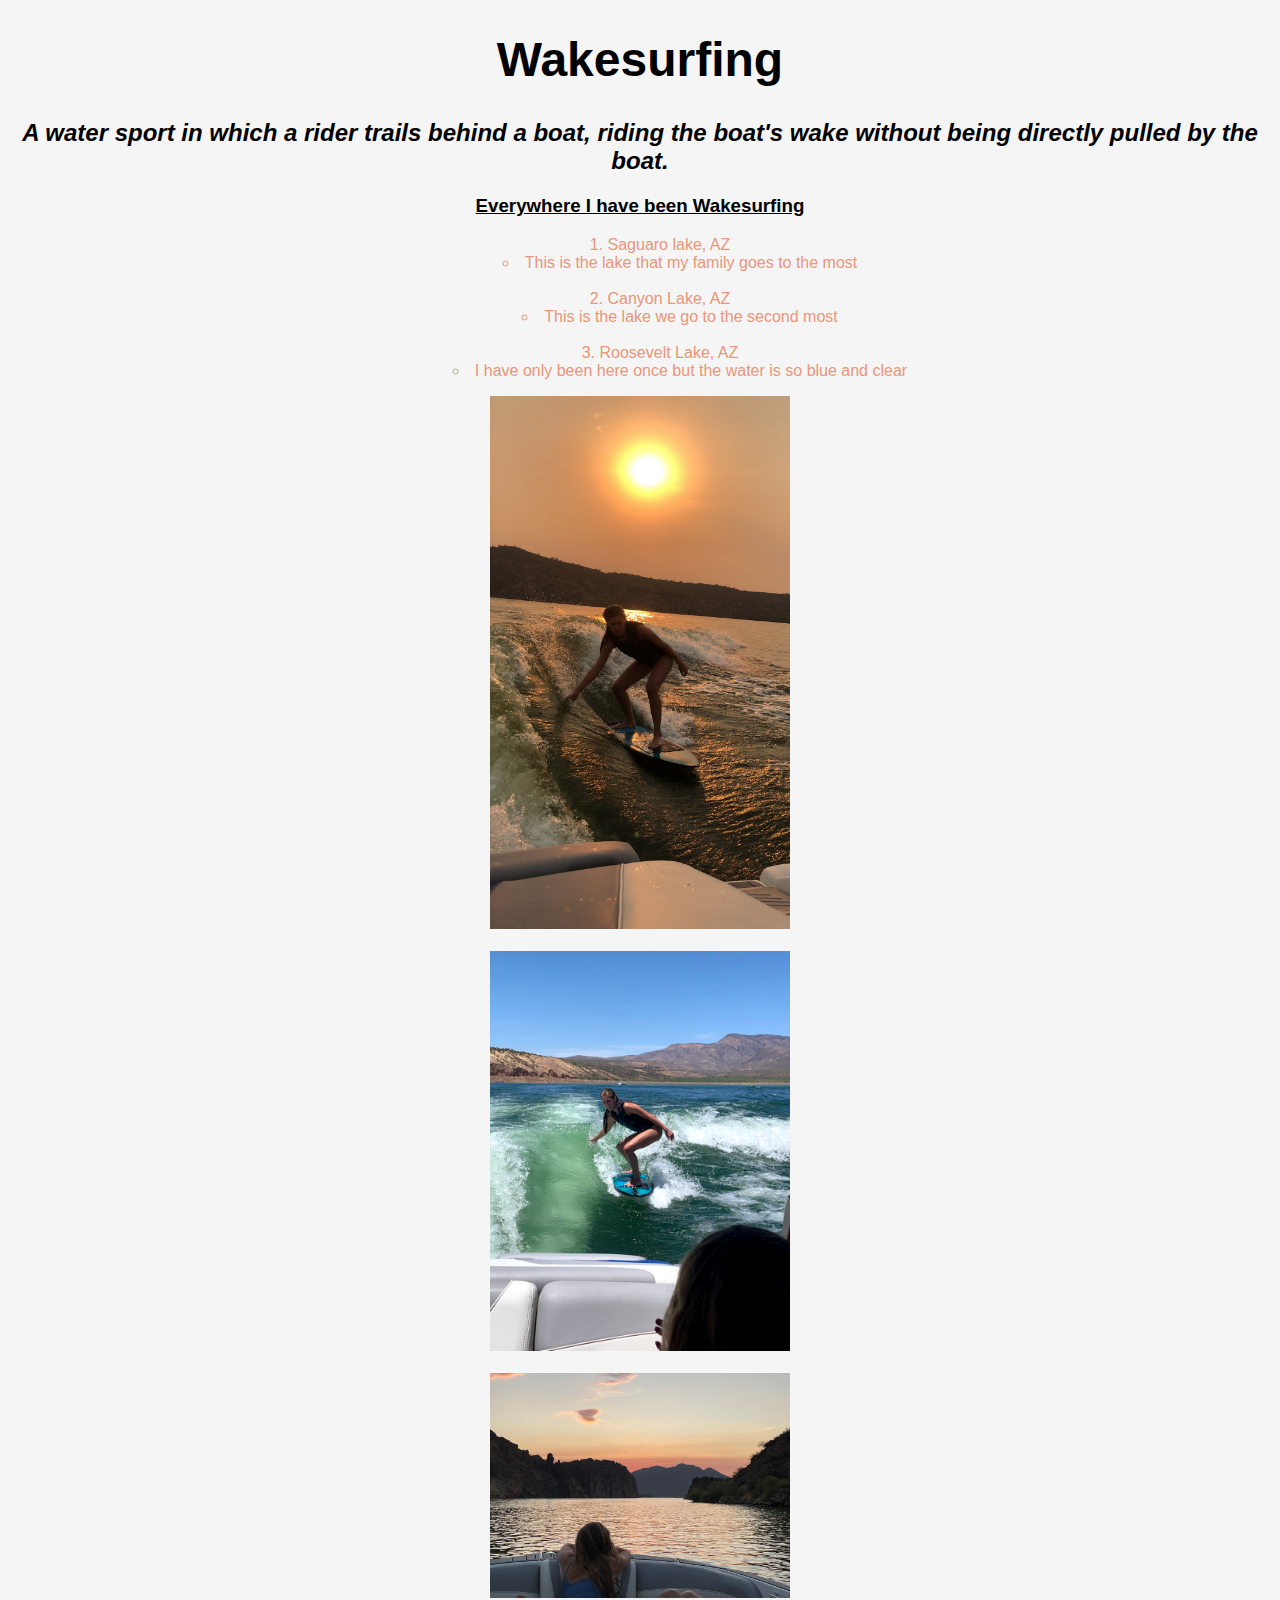
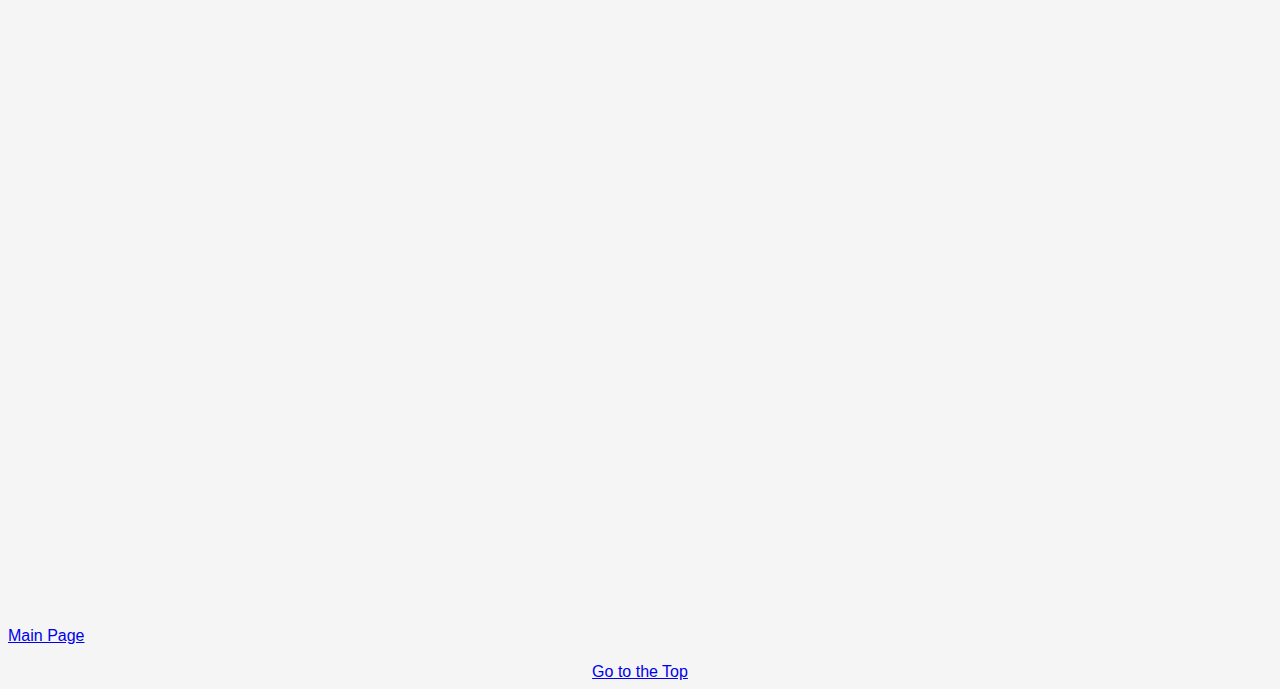
==== scratch.html @ 58e061e0 "Add files via upload" ====
<!DOCTYPE html>
<html lang="en">
<head>
    <meta charset="UTF-8">
    <meta http-equiv="X-UA-Compatible" content="IE=edge">
    <meta name="viewport" content="width=device-width, initial-scale=1.0">
    <link rel="stylesheet" type="text/css" href="/css/scratchstyles.css">
    <title>Wakesurfing</title>
</head>
<body>
    
    <div class="header">
        <h1 id="top">Wakesurfing</h1>
    </div>
    <div class="define">
        <h2>A water sport in which a rider trails behind a boat, riding the boat's wake without being directly pulled by the boat.</h2>

    </div>
    
    <div class="start">
        <h3>Everywhere I have been Wakesurfing</h3>

    </div>

    <div class="list">
        <ol>
            <li>
                Saguaro lake, AZ
            </li>
            <ul>
                <li>
                    This is the lake that my family goes to the most
                </li>
            </ul>
        <br>
            <li>
                Canyon Lake, AZ
            </li>
            <ul>
                <li>
                    This is the lake we go to the second most
                </li>
            </ul>
        <br>
            <li>
                Roosevelt Lake, AZ
            </li>
            <ul>
                <li>
                    I have only been here once but the water is so blue and clear
                </li>
            </ul>
        </ol>
           
        </ol>
    </div>
    
    <div class="pics">
        <img src="assets/img/IMG_5179.JPG" alt="saguaro sunset" width="300"> 

    <br>
    <br>

    <img src="assets/img/IMG_7391.jpg" alt="roosevelt lake" width="300">
    <br>
    <br>

    <img src="assets/img/IMG_5586.JPG" alt="boating" width="300">
    </div>

    <br>
    <br>
    <br>
    <br>
    <br>
    <br>
    
<div class="video">
    <iframe width="560" height="315" src="https://www.youtube.com/embed/XeUStq1HsfQ" title="YouTube video player" frameborder="0" allow="accelerometer; autoplay; clipboard-write; encrypted-media; gyroscope; picture-in-picture; web-share" allowfullscreen></iframe>
</div>

<br>
<br>
<br>
<br>
<script type="module" src="https://public.tableau.com/javascripts/api/tableau.embedding.3.latest.min.js"></script>


<tableau-viz id="tableauViz"       
  src='https://public.tableau.com/views/Superstore_embedded_800x800/Overview'      
  toolbar="bottom" hide-tabs>
</tableau-viz>

    <br>
    <br>
    <br>
    <br>
    <br>
    <br>
    <br>

    <div class="navigation">
    <a href="../index.html">Main Page</a>
    </div>

    <br>

    <a href="#top">Go to the Top</a>
</body>
</html>
---- css/scratchstyles.css ----
body{
    text-align: center;
    font-family: 'Lucida Sans', 'Lucida Sans Regular', 'Lucida Grande', 'Lucida Sans Unicode', Geneva, Verdana, sans-serif;
    background-color:whitesmoke;
}

.header{
   font-size: x-large;
}

.define{
    font-style: italic;
    
}

.start{
    text-decoration-line: underline;
    
}

.list{
    list-style-position: inside;
    color: darksalmon;
    
    
}

.navigation{
    text-align:left;
}
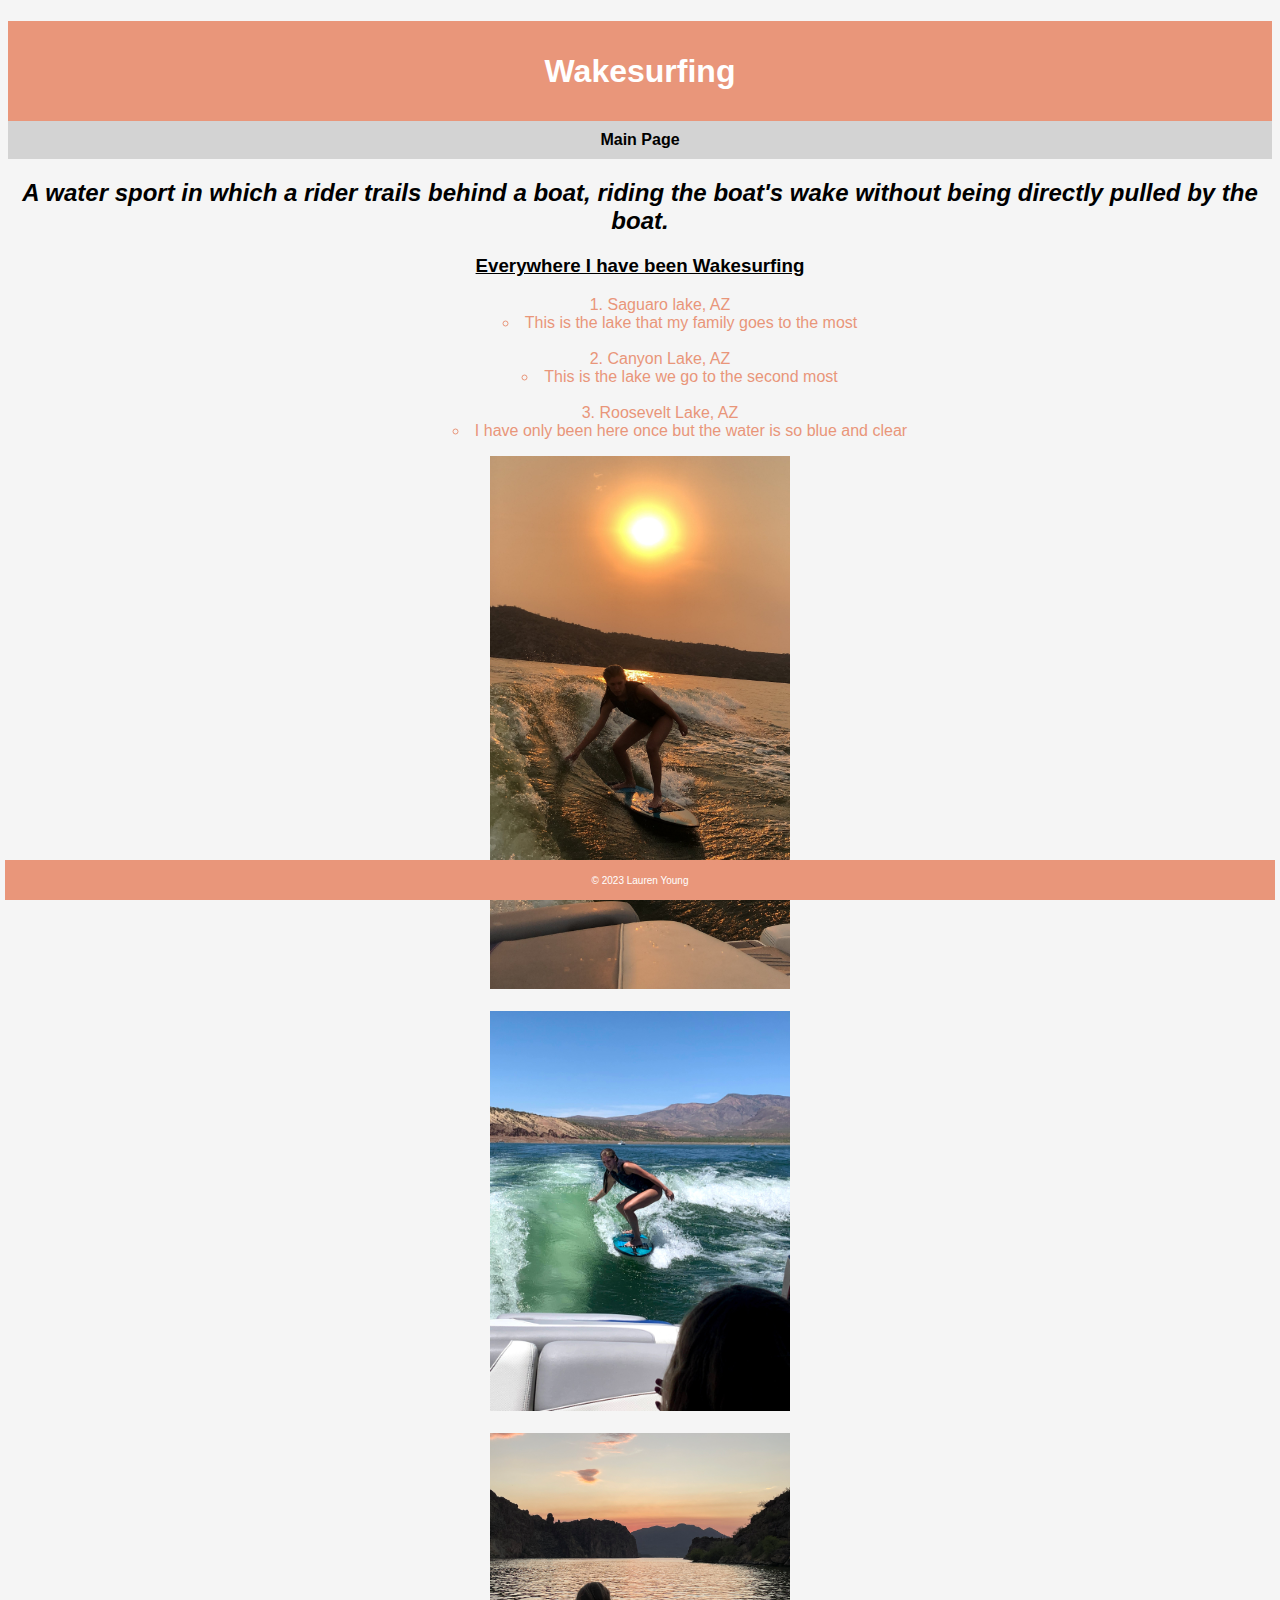
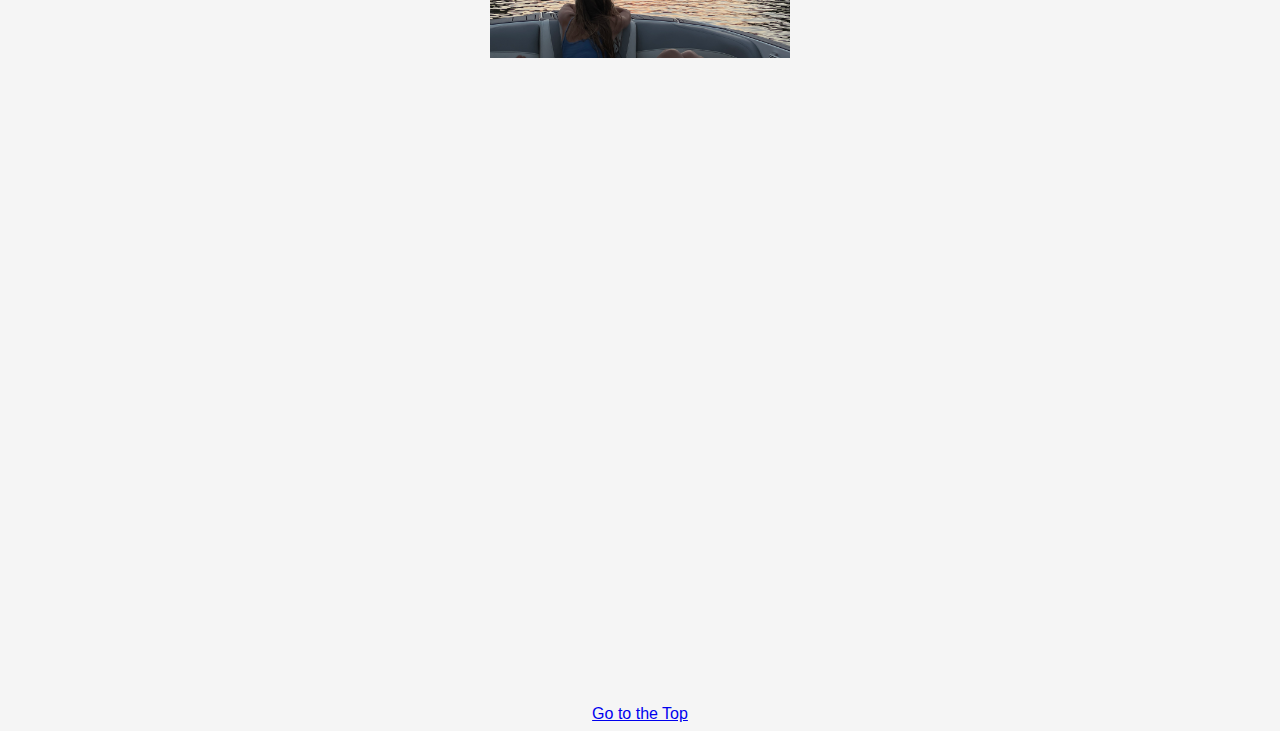
==== commit e02da171: "Add files via upload" ====
--- a/scratch.html
+++ b/scratch.html
@@ -12,6 +12,14 @@
     <div class="header">
         <h1 id="top">Wakesurfing</h1>
     </div>
+
+   <nav class="common">
+    <a href="../index.html">Main Page</a>
+   </nav>
+        
+    
+
+    </nav>
     <div class="define">
         <h2>A water sport in which a rider trails behind a boat, riding the boat's wake without being directly pulled by the boat.</h2>
 
@@ -85,11 +93,12 @@
 <br>
 <script type="module" src="https://public.tableau.com/javascripts/api/tableau.embedding.3.latest.min.js"></script>
 
-
+<div class="tableau">
 <tableau-viz id="tableauViz"       
   src='https://public.tableau.com/views/Superstore_embedded_800x800/Overview'      
   toolbar="bottom" hide-tabs>
 </tableau-viz>
+</div>
 
     <br>
     <br>
@@ -99,12 +108,16 @@
     <br>
     <br>
 
-    <div class="navigation">
-    <a href="../index.html">Main Page</a>
-    </div>
+   
+
+    
 
     <br>
 
     <a href="#top">Go to the Top</a>
+    <div class="common footer">
+        &copy; 2023 Lauren Young
+
+    </div>
 </body>
 </html>--- a/css/scratchstyles.css
+++ b/css/scratchstyles.css
@@ -5,8 +5,14 @@
 }
 
 .header{
-   font-size: x-large;
+    height: 100px;
+    background-color:darksalmon;
+    color: white;
+    line-height: 100px;
+   
 }
+
+
 
 .define{
     font-style: italic;
@@ -22,10 +28,34 @@
     list-style-position: inside;
     color: darksalmon;
     
+}
+
+nav{
+    background-color: lightgray;
+    padding: 10px
     
 }
 
-.navigation{
-    text-align:left;
+nav a{
+    font-weight: bold;
+    font-size: 16px;
+    text-decoration: none;
+    color: black;
+    padding:10px 13px
 }
 
+nav a:hover{
+    background-color:#ccc;
+}
+
+.footer{
+    height: 25px;
+    font-size: 10px;
+    padding-top: 15px;
+    background-color: darksalmon;
+    color: white;
+    bottom: 0px;
+    right: 5px;
+    left: 5px;
+    position: fixed;
+}
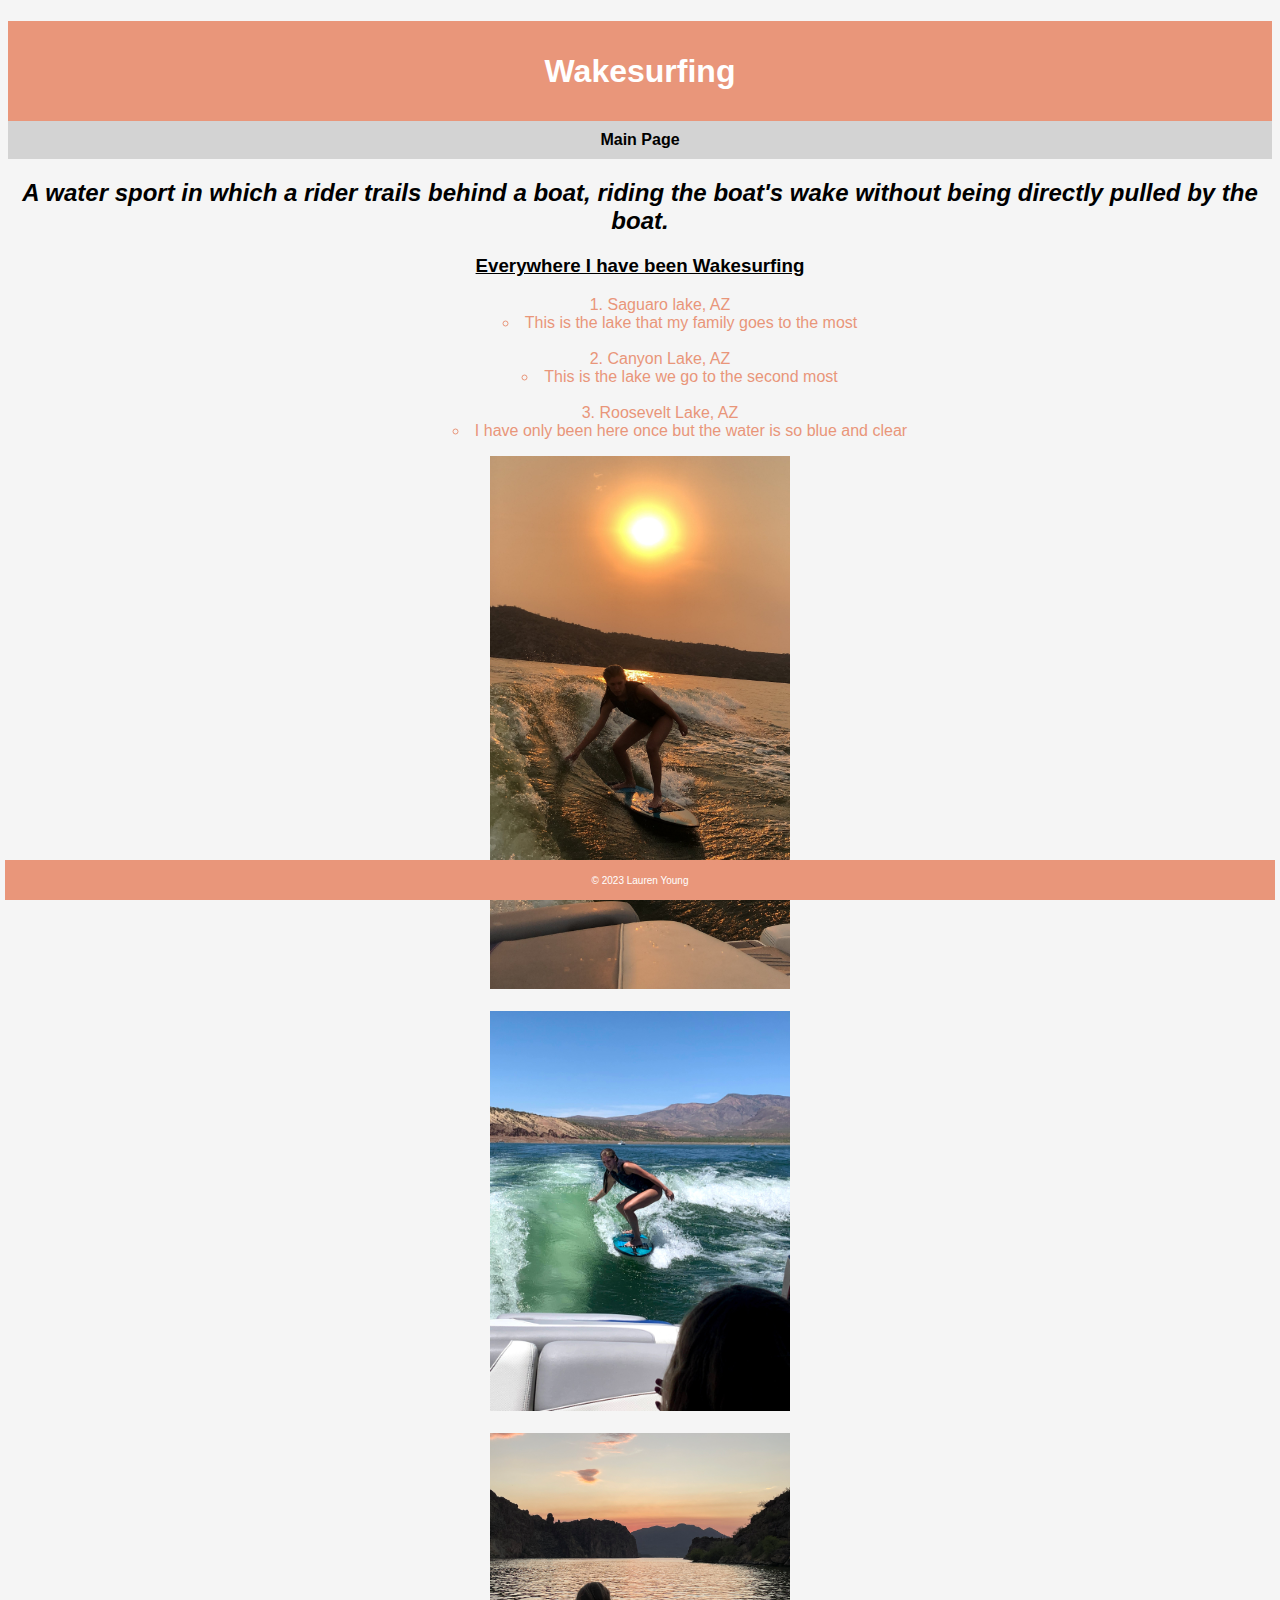
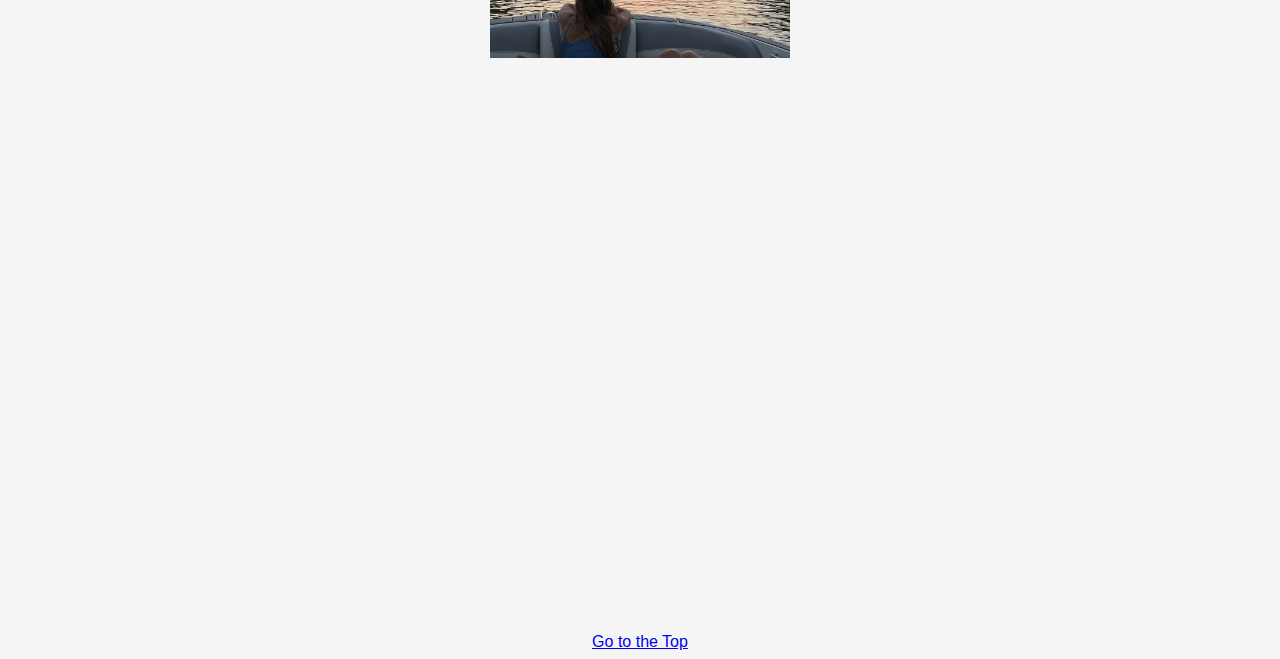
==== commit c842838d: "Update scratch.html" ====
--- a/scratch.html
+++ b/scratch.html
@@ -4,7 +4,7 @@
     <meta charset="UTF-8">
     <meta http-equiv="X-UA-Compatible" content="IE=edge">
     <meta name="viewport" content="width=device-width, initial-scale=1.0">
-    <link rel="stylesheet" type="text/css" href="/css/scratchstyles.css">
+    <link rel="stylesheet" type="text/css" href="css/scratchstyles.css">
     <title>Wakesurfing</title>
 </head>
 <body>
@@ -104,15 +104,6 @@
     <br>
     <br>
     <br>
-    <br>
-    <br>
-    <br>
-
-   
-
-    
-
-    <br>
 
     <a href="#top">Go to the Top</a>
     <div class="common footer">
@@ -120,4 +111,4 @@
 
     </div>
 </body>
-</html>+</html>
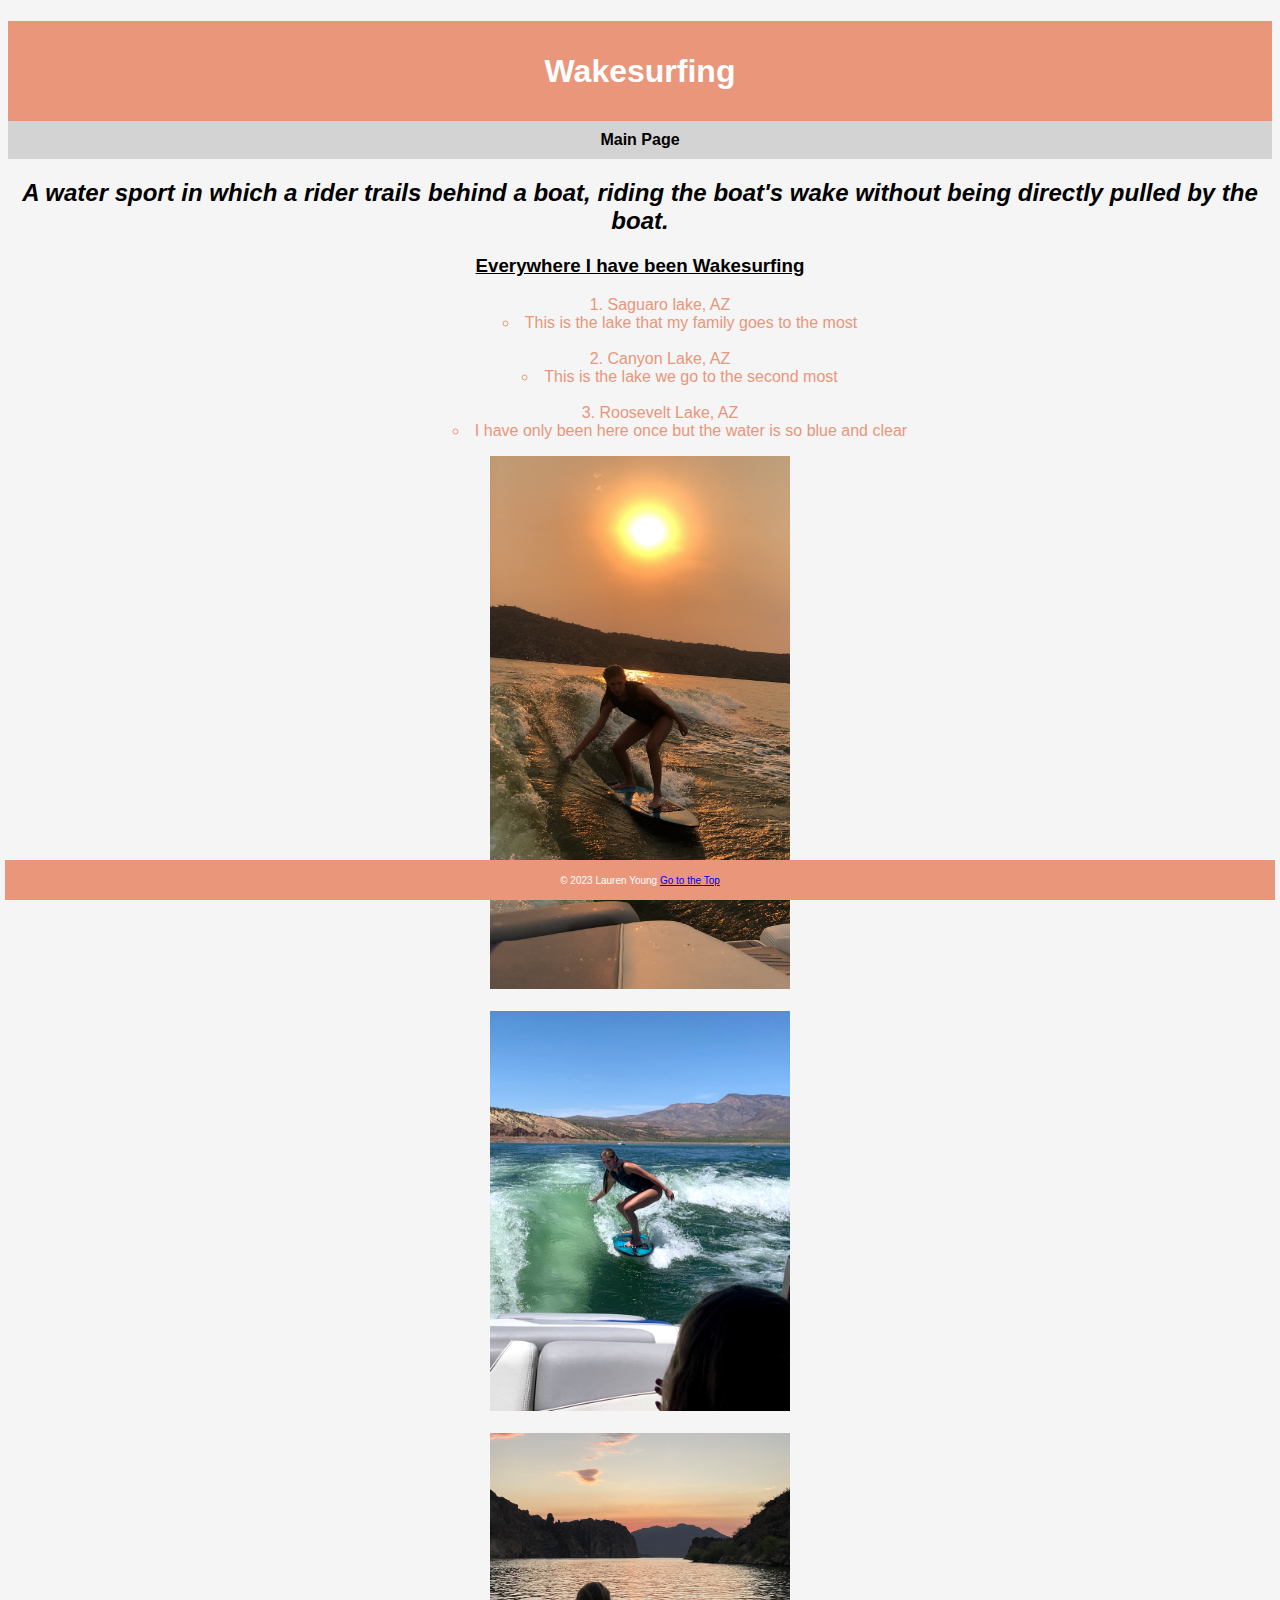
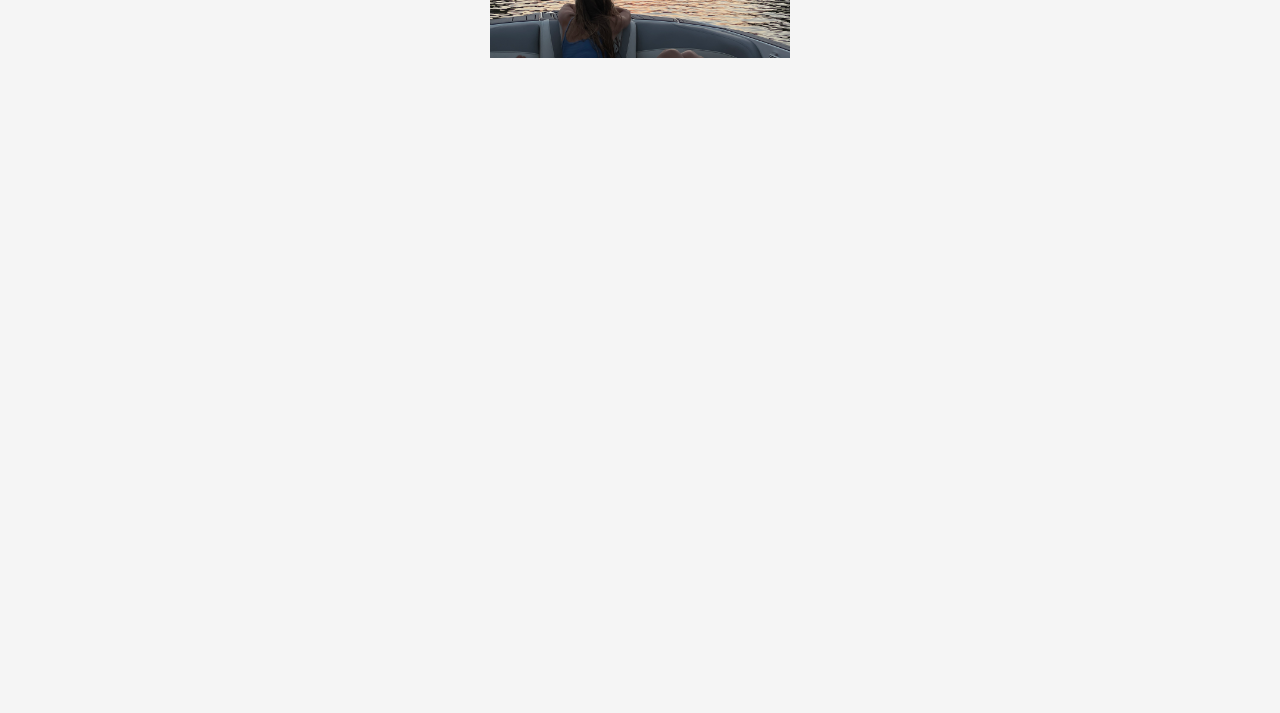
==== commit 62af75c9: "Add files via upload" ====
--- a/scratch.html
+++ b/scratch.html
@@ -104,11 +104,21 @@
     <br>
     <br>
     <br>
+    <br>
+    <br>
+    <br>
 
-    <a href="#top">Go to the Top</a>
+   
+
+    
+
+    <br>
+
+    
     <div class="common footer">
-        &copy; 2023 Lauren Young
+        &copy; 2023 Lauren Young    
+        <a href="#top">Go to the Top</a>
 
     </div>
 </body>
-</html>
+</html>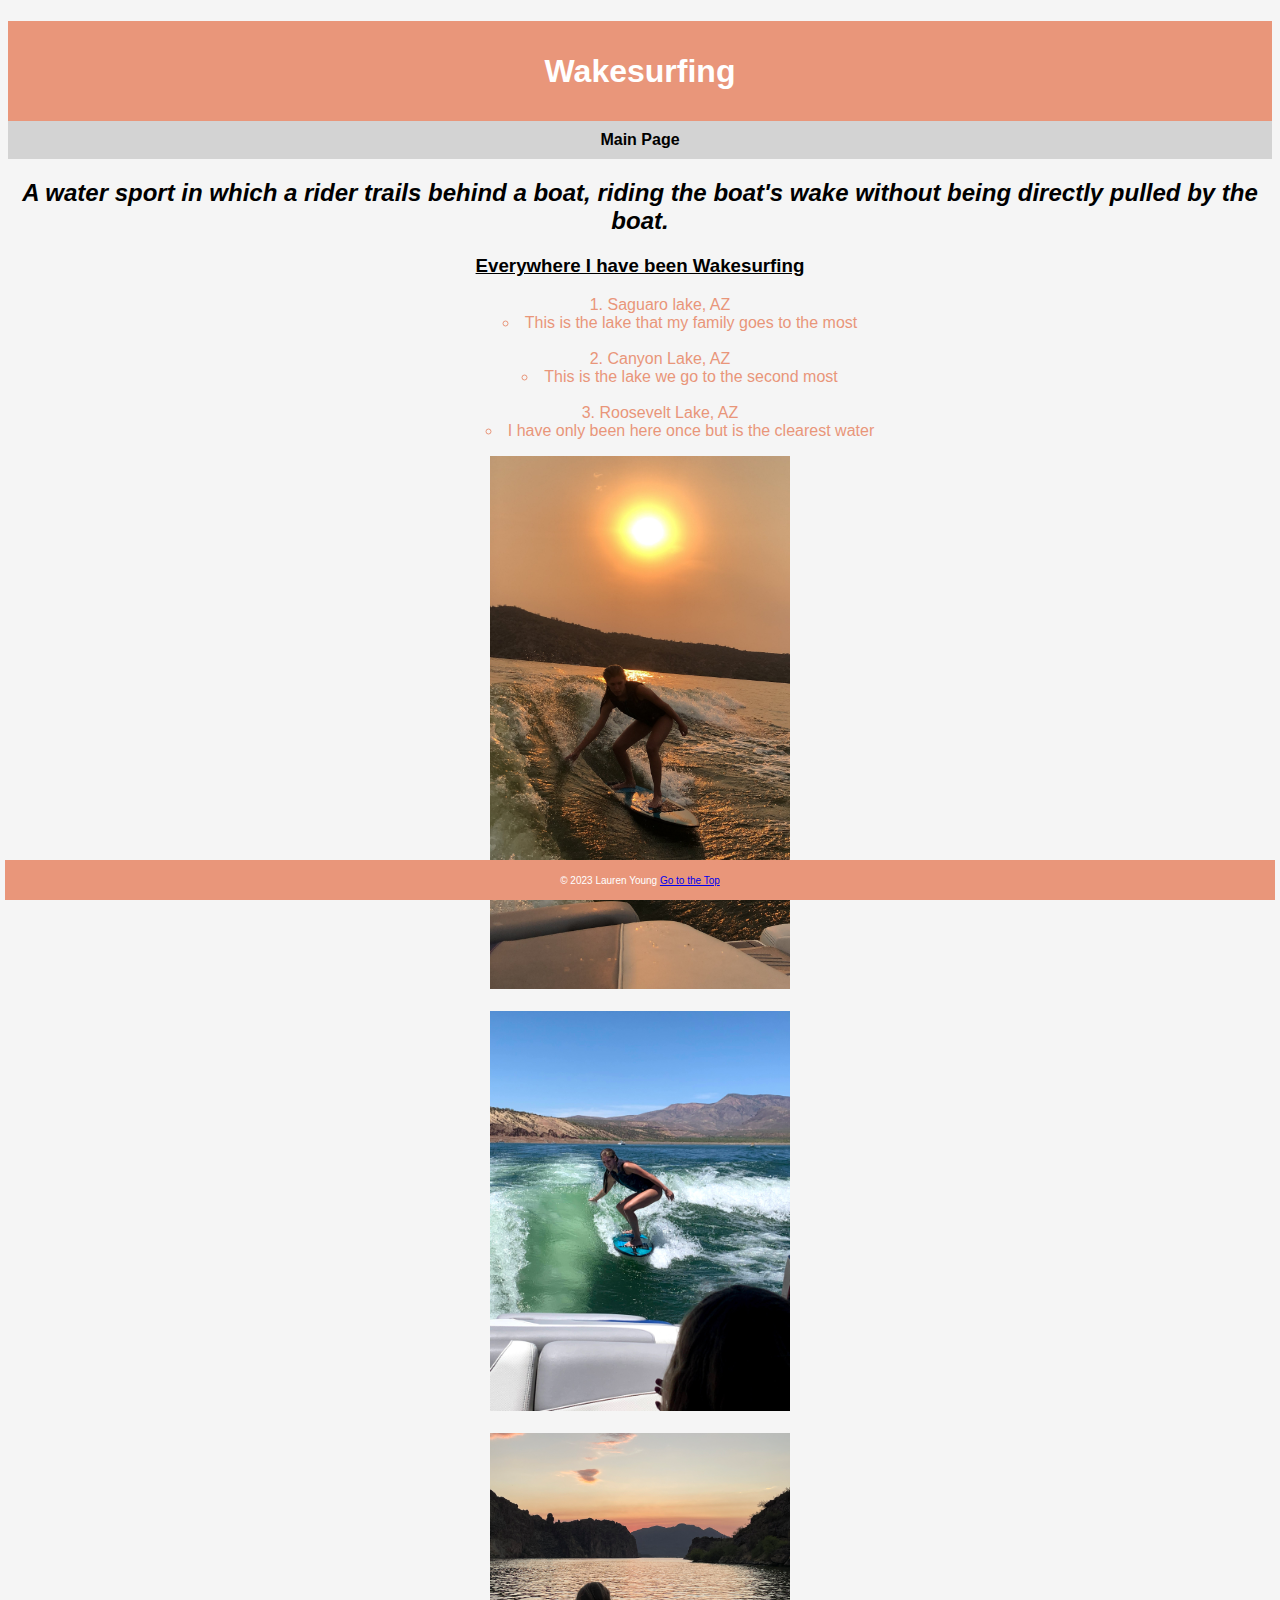
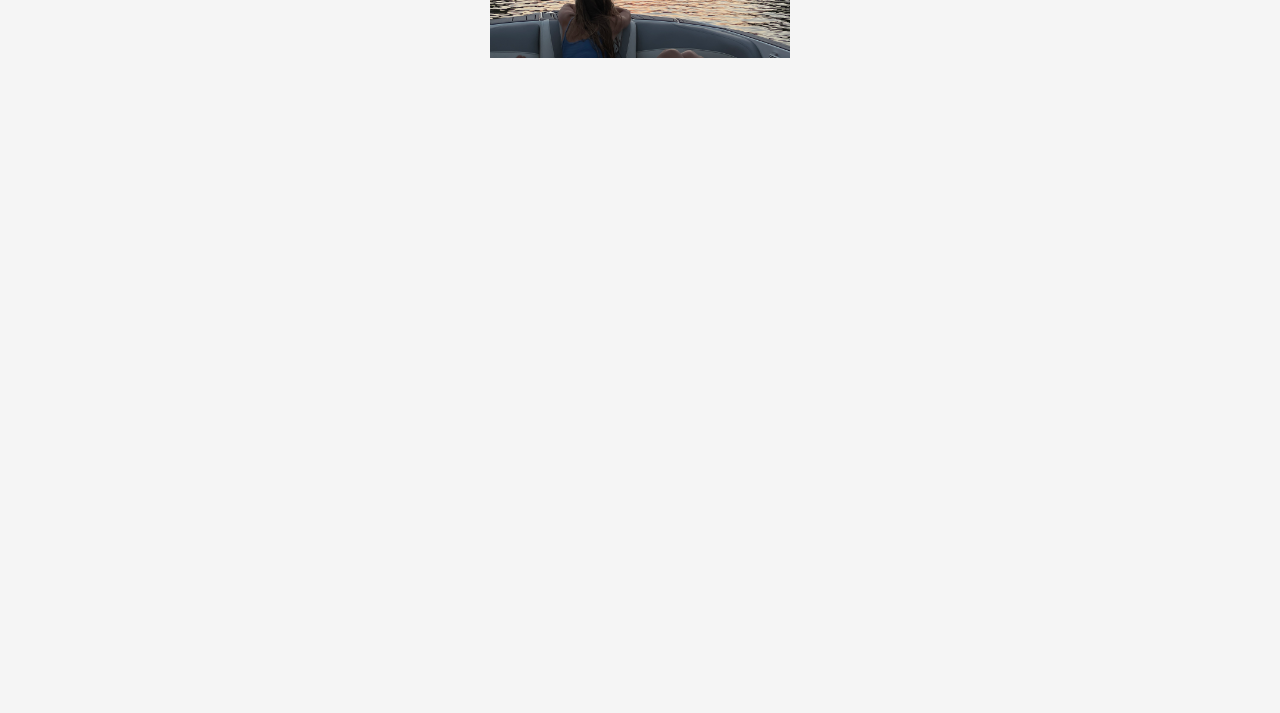
==== commit c097cb8d: "Add files via upload" ====
--- a/scratch.html
+++ b/scratch.html
@@ -55,7 +55,7 @@
             </li>
             <ul>
                 <li>
-                    I have only been here once but the water is so blue and clear
+                    I have only been here once but is the clearest water
                 </li>
             </ul>
         </ol>
